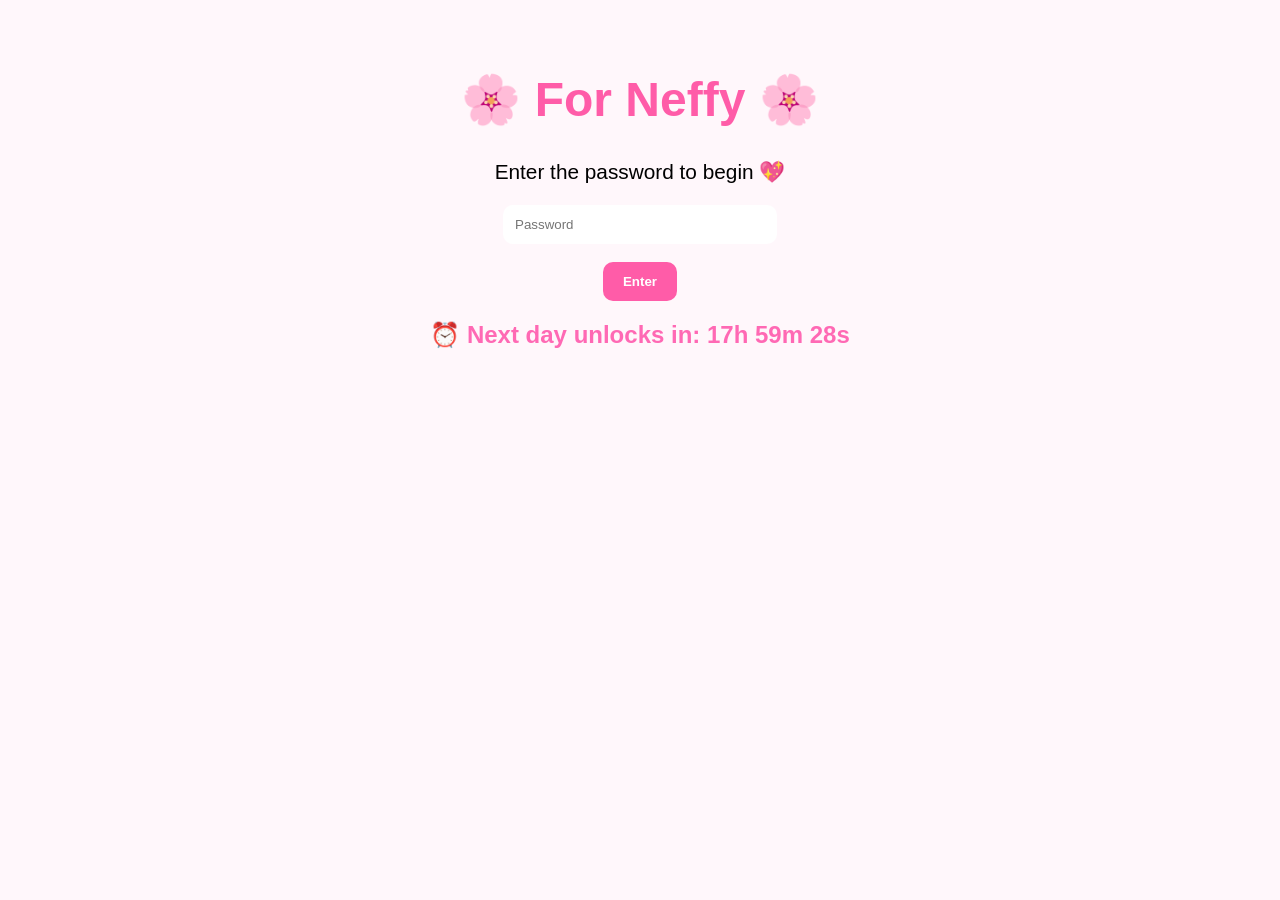
==== index.html @ bf5da249 "Initial commit" ====
<!DOCTYPE html>
<html>
<head>
    <title>Neffy's Exam Advent Calendar</title>
    <link rel="stylesheet" href="style.css">
</head>

<body>

<div id="password-screen">

    <h1>🌸 For Neffy 🌸</h1>

    <p>
        Enter the password to begin 💖
    </p>

    <input
        type="password"
        id="password-input"
        placeholder="Password"
    >

    <br><br>

    <button onclick="checkPassword()">
        Enter
    </button>

</div>

<div id="main-site" style="display:none;">

    <div class="container">

        <h1>🌸 Neffy's Exam Advent Calendar 🌸</h1>

        <p>
            One lil surprise. Every day.
        </p>

        <div class="day-grid">

            <a href="day1.html" class="day-box" data-day="1">Day 1</a>
            <a href="day2.html" class="day-box" data-day="2">Day 2</a>
            <a href="day3.html" class="day-box" data-day="3">Day 3</a>
            <a href="day4.html" class="day-box" data-day="4">Day 4</a>
            <a href="day5.html" class="day-box" data-day="5">Day 5</a>
            <a href="day6.html" class="day-box" data-day="6">Day 6</a>
            <a href="day7.html" class="day-box" data-day="7">Day 7</a>
            <a href="day8.html" class="day-box" data-day="8">Day 8</a>
            <a href="day9.html" class="day-box" data-day="9">Day 9</a>
            <a href="day10.html" class="day-box" data-day="10">Day 10</a>

        </div>

    </div>

</div>

<p id="countdown"></p>

<script>

window.onload = function() {

    if (
        sessionStorage.getItem("authenticated")
        === "true"
    ) {

        document.getElementById("password-screen")
            .style.display = "none";

        document.getElementById("main-site")
            .style.display = "block";

    }
    updateUnlocks();

}

function checkPassword() {

    const password =
        document.getElementById("password-input").value;

    if (password === "my sweaty") {

    sessionStorage.setItem("authenticated", "true");

    document.getElementById("password-screen")
        .style.display = "none";

    document.getElementById("main-site")
        .style.display = "block";

} else {

    alert("I STILL LOVE YOUUUUUUU but nah try again hehe");

}

}
function updateUnlocks() {

    const startDate =
        new Date("2026-11-19");

    const today =
        new Date();

    const daysPassed =
        Math.floor(
            (today - startDate)
            / (1000 * 60 * 60 * 24)
        ) + 1;

    const boxes =
        document.querySelectorAll(".day-box");

    boxes.forEach(box => {

        const day =
            parseInt(box.dataset.day);

        if (day > daysPassed) {

            box.classList.add("locked");
           
           box.innerHTML = '<span class="big-lock">🔒</span>';


            box.onclick = function(event) {

                event.preventDefault();

                alert(
                    "Not yet missy 😤💖 Come back tomorrow for the next box!"
                );

            };

        }

    });

}

const video =
    document.getElementById("welcome-video");

if (video) {

    video.onended = function() {

        video.style.display = "none";

        document.getElementById("finished-image")
            .style.display = "block";

    };

}

function updateCountdown() {

    const now = new Date();

    const nextUnlock = new Date();

    nextUnlock.setHours(0, 0, 0, 0);

    nextUnlock.setDate(
        nextUnlock.getDate() + 1
    );

    const difference =
        nextUnlock - now;

    const hours =
        Math.floor(
            difference / (1000 * 60 * 60)
        );

    const minutes =
        Math.floor(
            (difference % (1000 * 60 * 60))
            / (1000 * 60)
        );

    const seconds =
        Math.floor(
            (difference % (1000 * 60))
            / 1000
        );

    document.getElementById("countdown")
        .innerHTML =
        `⏰ Next day unlocks in: ${hours}h ${minutes}m ${seconds}s`;

}

updateCountdown();

setInterval(
    updateCountdown,
    1000
);
</script>


</body>
</html>
---- style.css ----
body {
    background: #fff7fb;
    font-family: Arial, sans-serif;
    text-align: center;
    margin: 0;
    padding: 40px;
}

.container {
    max-width: 900px;
    margin: auto;
    padding-top: 30px;
}
h1 {
    color: #ff5ca8;
    font-size: 3rem;
}

.day-grid {
    display: grid;
    grid-template-columns: repeat(2, 1fr);
    gap: 20px;
    margin-top: 40px;
}

.day-box {
    background: white;
    border-radius: 20px;
    padding: 0;
    font-size: 2rem;
    font-weight: bold;
    cursor: pointer;
    height: 200px;
    box-sizing: border-box;

    display: flex;
    justify-content: center;
    align-items: center;

    box-shadow: 0 4px 12px rgba(0,0,0,0.1);

    transition: 0.2s;
}

.day-box:hover {
    transform: translateY(-5px);
}
input {
    padding: 12px;
    border-radius: 10px;
    border: none;
    width: 250px;
}

button {
    padding: 12px 20px;
    border: none;
    border-radius: 10px;
    background: #ff5ca8;
    color: white;
    font-weight: bold;
    cursor: pointer;
}
.day-box {
    text-decoration: none;
    color: black;
}
.locked {
    opacity: 0.65;
    background: #ececec;
    color: #666;
    cursor: not-allowed;
    border: 2px dashed #cfcfcf;
}
.big-lock {
    font-size: 5rem;
    line-height: 1;
    display: flex;
    justify-content: center;
    align-items: center;

    transform: translateY(-10px);
}
p {
    font-size: 1.3rem;
}
.day-container {
    max-width: 900px;
    margin: auto;
    padding-top: 40px;
}

.surprise-box {
    background: white;
    border-radius: 20px;
    min-height: 400px;

    display: flex;
    justify-content: center;
    align-items: center;

    margin-top: 30px;
    margin-bottom: 30px;

    box-shadow: 0 4px 12px rgba(0,0,0,0.1);
}

.day-note {
    font-size: 2rem;
    margin-bottom: 30px;
}

.back-button {
    display: inline-block;

    padding: 12px 20px;

    background: white;

    border-radius: 12px;

    text-decoration: none;

    color: black;

    box-shadow: 0 4px 12px rgba(0,0,0,0.1);
}
.surprise-image {
    max-width: 100%;
    max-height: 600px;
    border-radius: 12px;
}
video {
    max-width: 100%;
    max-height: 500px;
    border-radius: 12px;
    
}

.portrait-video {
    width: 600px;
}

.video-column {
    display: flex;
    flex-direction: column;
    gap: 20px;
    width: 100%;
    align-items: center;
}

.video-column video {
    width: 100%;
    max-width: 700px;
    border-radius: 12px;
}

@keyframes spinny {

    from {
        transform: rotate(0deg);
    }

    to {
        transform: rotate(360deg);
    }

}

.spinning-photo {

    animation: spinny 2s linear infinite;

}

@keyframes winnerFlash {

    0% {
        opacity: 1;
        color: hotpink;
    }

    50% {
        opacity: 0;
        color: cyan;
    }

    100% {
        opacity: 1;
        color: yellow;
    }

}

#winner-banner {

    display: none;

    position: fixed;

    top: 50%;
    left: 50%;

   transform: translate(-50%, -50%)
           rotate(-60deg);

    font-size: 500px;

    font-weight: bold;

    z-index: 10000;

    animation: winnerFlash 0.4s infinite;

    text-shadow:
        0 0 20px hotpink,
        0 0 40px cyan,
        0 0 60px yellow;

    pointer-events: none;

}

.button-row {

    display: flex;

    justify-content: center;

    gap: 150px;

    margin-top: 20px;

    transform: translateX(-40px);

}

#compliment-button {

    width: 260px;
    height: 260px;

    border-radius: 50%;

    margin-left: 80px;

    background: #39d353;

    color: white;

    border: none;

    font-weight: bold;

    font-size: 24px;

    cursor: pointer;

}

#photo-button {

    width: 260px;
    height: 260px;

    border-radius: 50%;

    background: #ff4d4d;

    color: white;

    border: none;

    font-weight: bold;

    font-size: 32px;

    cursor: pointer;

}

#floating-word {

    position: absolute;

    left: 50%;

    top: 70%;

    display: none;

    color: hotpink;

    font-size: 40px;

    font-weight: bold;

    width: 350px;

    text-align: center;

}

#compliment-box {

    width: 90%;

    height: 900px;

    margin: 40px auto;

    border: 4px solid hotpink;

    border-radius: 20px;

    position: relative;

    overflow: hidden;

    background: rgba(255,255,255,0.3);

}

body {

    background-repeat: no-repeat;

    background-position: center;

    background-size: contain;

}

#video-player {

    position: fixed;

    top: 0;
    left: 0;

    width: 100vw !important;
    height: 100vh !important;

    max-width: none !important;
    max-height: none !important;

    object-fit: contain;

    background: black;

}

.day6-back-button {

    position: fixed;

    top: 20px;
    left: 20px;

    z-index: 9999;

    padding: 12px 20px;

    background: rgba(255,255,255,0.9);

    color: black;

    border-radius: 12px;

    text-decoration: none;

}

#countdown {

    font-size: 24px;

    font-weight: bold;

    color: #ff69b4;

    text-align: center;

    margin-top: 20px;

}
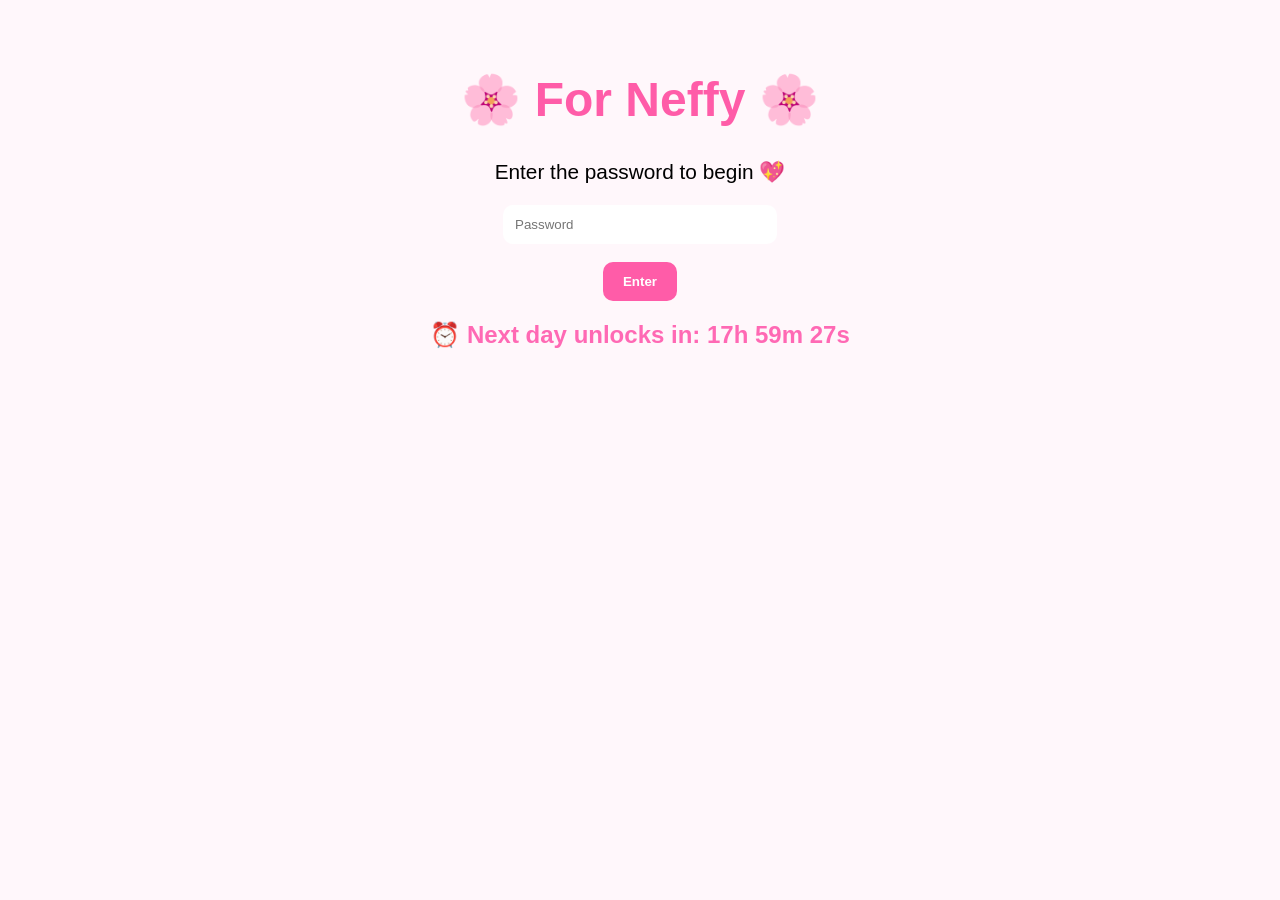
==== commit 0ec17331: "fixed autoplay bug on apple, plus fixed timezone error on lock mechanism" ====
--- a/index.html
+++ b/index.html
@@ -105,10 +105,14 @@
 function updateUnlocks() {
 
     const startDate =
-        new Date("2026-11-19");
+         new Date(2026, 10, 9); // Nov 19
 
     const today =
-        new Date();
+         new Date();
+
+    today.setHours(0, 0, 0, 0);
+
+    startDate.setHours(0, 0, 0, 0);
 
     const daysPassed =
         Math.floor(
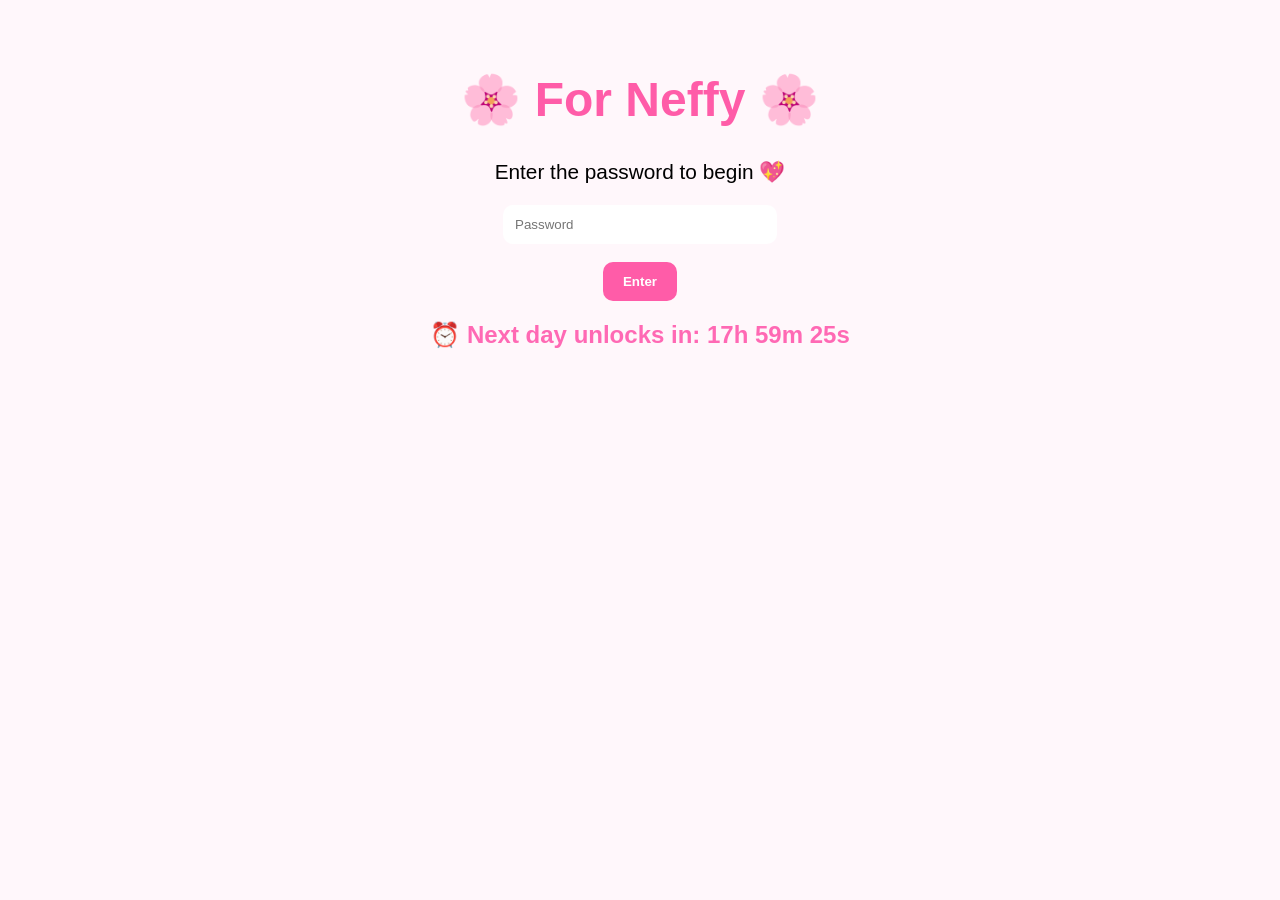
==== commit 37aaa0ce: "Update index.html" ====
--- a/index.html
+++ b/index.html
@@ -105,7 +105,7 @@
 function updateUnlocks() {
 
     const startDate =
-         new Date(2026, 10, 9); // Nov 19
+         new Date(2026, 10, 19); // Nov 19
 
     const today =
          new Date();
